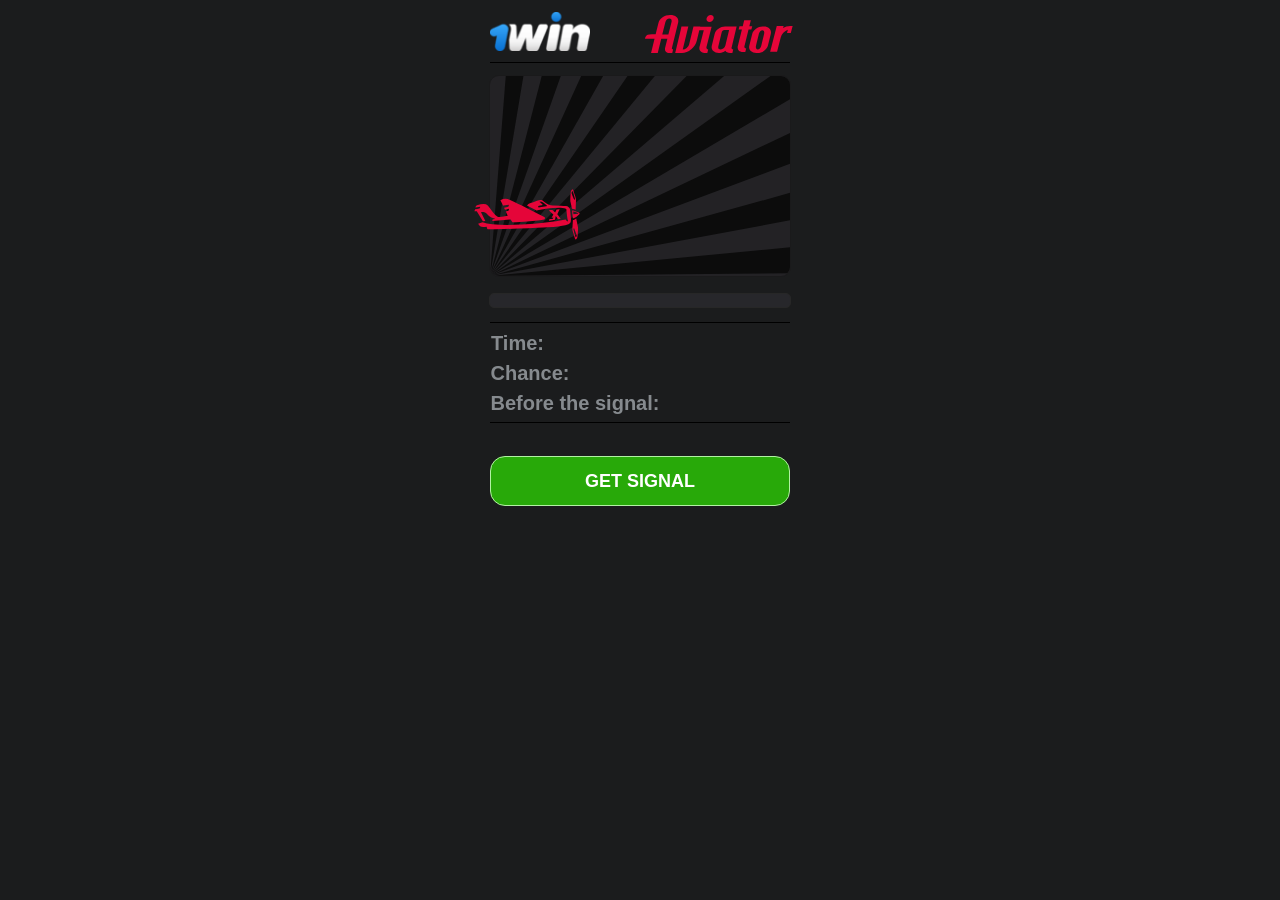
==== Aviator/index.html @ 31f6423b "Add files via upload" ====
<!DOCTYPE html>
<html lang="ru">
<head>
    <meta charset="UTF-8">
    <meta http-equiv="X-UA-Compatible" content="IE=edge">
    <meta name="viewport" content="width=device-width, initial-scale=1.0">
    <title>Aviator</title>
    <link rel="stylesheet" href="index.css">
</head>
<body class="page">

    <div class="loader">
        <div class="bar"></div>
    </div>

    
    
   
    <div class="cv">
        <img class="obloko" src="images/obl.svg">
    </div>

    
  
   
    <div class="winner">
        <img  class="luck" src="images/avia_logo.svg">
        <img class="win" src="images/1win_logo.png">
    </div>


    <div class="rocket">
        <button id="startButton" class="button" onclick="generateRandomNumber()">GET SIGNAL</button>
        <p id="time" class="timer"></p>
        <p id="chance" class="ch"></p>
        <p id="timers" class="timerss"></p>
        <p class="ti">Time:</p>
        <p class="sh">Chance:</p>
        <p class="tg">Before the signal:</p>
        <img class="rocket__boy" src="./images/avia3.svg"/>

       
        <div class="section"></div>
        <div class="section2"></div>
        <div class="section3"></div>
        


        
    <script src="script.js"></script>
   
    <div id="result" class="rand"></div>
    

</body>
</html>
---- Aviator/index.css ----
.page {

    color: white;
    -webkit-user-select: none; 
    -moz-user-select: none; 
    -ms-user-select: none;
    user-select: none;
}


.page::before {
    content: "";
    background-color: #1b1c1d;
    background-size: cover !important;
    background-repeat: no-repeat;
    background-position: center top;
    box-sizing: border-box;
    z-index: -1;
    position: absolute;
    top: 0;
    right: 0;
    bottom: 0;
    left: 0;
}


img {
   pointer-events: none;
   -webkit-touch-callout: none;
   -webkit-user-select: none;
   -khtml-user-select: none;
   -moz-user-select: none;
   -ms-user-select: none;
   user-select: none;
}

.page__rate-image {
    max-width: 40px;
    max-height: 40px;
    margin-right: 25px;
}

.page__rate-wrapper {
    display: flex;
    flex-direction: column;
}

.page__rate-title {
    color: #ffc300;
    font-weight: bold;
    font-size: 12px;
    margin: 0;
}

.page__rate-subtitle {
    font-size: 12px;
    margin: 0;
}

.winner {
  
    display: block;
    width: 300px;
    margin: auto;
    position: relative;
}



.luck {
   
    display: block;
    width: 150px;
    margin-top: 63px;
    margin-left: 155px;
    position: absolute;
}

.win {
   
    display: block;
    width: 100px;
    margin-top: 60px;
    margin-left: 0px;
    position: absolute;
}

.button {
    position: absolute;
    display: inline-block;
    width: 300px;
    height: 50px;
    margin-top: 474px;
    margin-left: 0px;
    padding: 10px 20px; 
    font-size: 18px;
    font-weight: bold; 
    color: white;
    background-color: #28a909; 
    border: solid 1px #b2f2a3; 
    border-radius: 15px;
    text-align: center;
    text-decoration: none; 
    background-image: url('images/loads.svg'); 
    z-index: 5;
    background-size: cover; 
}

.button2 {
    position: absolute;
    display: inline-block;
    width: 300px;
    height: 50px;
    margin-top: 547px;
    margin-left: -150px;
    padding: 10px 20px; 
    font-size: 18px;
    font-weight: bold; 
    color: white;
    background-color: #28a909; 
    border: solid 1px #b2f2a3; 
    border-radius: 15px;
    text-align: center;
    text-decoration: none; 
    background-image: url('images/loads.svg'); 
    z-index: 5;
    background-size: cover; 
}

.rand {
    position: absolute;
    margin-top: 180px;
    margin-left: 0px;
    font-size: 35px;
    font-family: Arial;
    font-weight: bold;
    z-index: 5;
}


.timer {
    position: absolute;
    
    margin-top: 350px;
    margin-right: 21px;
    font-size: 20px;
    font-family: Arial;
    font-weight: bold;
    z-index: 5;
    color: aliceblue;
    opacity: 0.5;
}


.timerss {
    position: absolute;
    margin-top: 410px;
    margin-left: 97px;
    font-size: 20px;
    font-family: Arial;
    font-weight: bold;
    z-index: 5;
    color: aliceblue;
    opacity: 0.5;
}




.ti {
    color: aliceblue;
    opacity: 0.5;
    position: absolute;
    margin-top: 350px;
    margin-right: 245px;
    font-size: 20px;
    font-family: Arial;
    font-weight: bold;
    z-index: 5;
}


.sh {
    color: aliceblue;
    opacity: 0.5;
    position: absolute;
    margin-top: 380px;
    margin-right: 220px;
    font-size: 20px;
    font-family: Arial;
    font-weight: bold;
    z-index: 5;
}


.ch {
    color: aliceblue;
    opacity: 0.5;
    position: absolute;
    margin-top: 380px;
    margin-right: 94px;
    font-size: 20px;
    font-family: Arial;
    font-weight: bold;
    z-index: 5;
}




.tg {
    color: aliceblue;
    opacity: 0.5;
    white-space: nowrap;
    position: absolute;
    margin-top: 410px;
    margin-right: 130px;
    font-size: 20px;
    font-family: Arial;
    font-weight: bold;
    z-index: 5;
}


.loader {
    width: 300px;
    height: 13px;
    border: 1px solid #272727;
    background-color: #27272b;
    position: relative;
    border-radius: 5px; 
    margin: 293px auto -293px;
}

.loader .bar {
    content: "";
    display: block;
    width: 0%;
    height: 100%;
    background-color: #e50539;
    border-radius: 3px; 
    position: absolute;
    top: 0;
    left: 0;
    

   
  
    transition: width 10s ease; /* Анимация увеличения ширины полосы загрузки */
}

@keyframes loading {

    0% {
        width: 0%;
    }

    100% {
        width: 100%;
    }
}



.cv {
    width: 300px; 
    height: 200px;
    border-radius: 10px; 
    border: 1px solid #1a1a1b;
    position: relative;
    display: flex;
    margin: 60px auto -325px auto;
    justify-content: center;
    background-color: #232225;
    overflow: hidden;
    z-index: 1;
}

.rocket {
    background-size: cover !important;
    background-repeat: no-repeat;
    background-position: center top;
    box-sizing: border-box;
    max-width: 300px;
    position: relative;
    display: flex;
    justify-content: center;
    margin: 30px auto 0 auto;
    transition: all 0.32s ease 0s;
    z-index: 5;
}







.rocket__boy {
    position: absolute;
    transition: all 0.32s ease 0s;
    transform: rotate(7deg);
    width: 110px;
    margin-top: 200px;
    margin-right: 220px;
    animation: fly 10s linear infinite;
}

.obloko {
    position: absolute;
    transition: all 0.32s ease 0s;
    transform: rotate(7deg);
    width: 800px;
    margin-top: -200px;
    margin-right: 300px;
    display: block;
    animation: fly1 25s linear infinite;
    z-index: 2;
}



.section {
    position: absolute;
    width: 300px;
    margin-top: 80px;
    margin-left: 0px;
    height: 1px;
    background-color: rgb(0, 0, 0);  
}


.section2 {
    position: absolute;
    width: 300px;
    margin-top: 340px;
    margin-left: 0px;
    height: 1px;
    background-color: rgb(0, 0, 0);  
}


.section3 {
    position: absolute;
    width: 300px;
    margin-top: 440px;
    margin-left: 0px;
    height: 1px;
    background-color: rgb(0, 0, 0);  
}


@keyframes fly {
    0% {
    transform: translate(25px, 10px);
      }
    
  

    35% {
    transform: translate(165px, -55px);
    }

    45% {
    transform: translate(175px, -75px);
    }
    
    55% {
    transform: translate(185px, -95px);
    }

    90% {
    transform: translate(25px, 10px);
    }

    95% {
    transform: translate(25px, 10px);
    }


    100% {
    transform: translate(25px, 10px);
    }
  }

@keyframes fly1 {
  from {
    transform: rotate(0deg);
  }
  to {
    transform: rotate(360deg);
  }
}
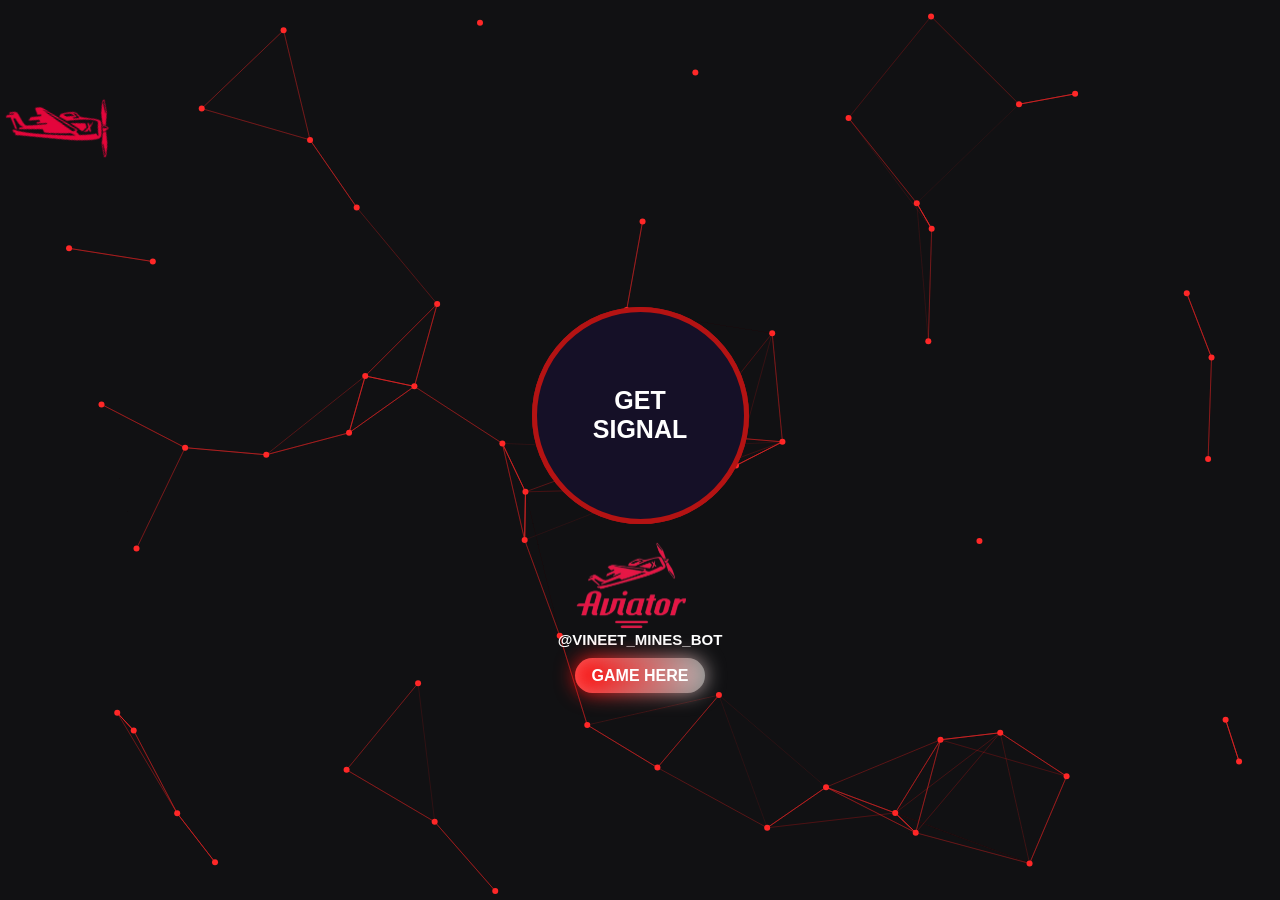
==== commit b8d57049: "Add files via upload" ====
--- a/Aviator/index.html
+++ b/Aviator/index.html
@@ -1,56 +1,34 @@
-<!DOCTYPE html>
-<html lang="ru">
-<head>
-    <meta charset="UTF-8">
-    <meta http-equiv="X-UA-Compatible" content="IE=edge">
-    <meta name="viewport" content="width=device-width, initial-scale=1.0">
-    <title>Aviator</title>
-    <link rel="stylesheet" href="index.css">
-</head>
-<body class="page">
+<html lang="en"><head>
+  <meta charset="UTF-8">
+  <meta name="viewport" content="width=device-width, initial-scale=1.0">
+  <link rel="stylesheet" href="./static/Aviator/style.css">
+  <title>Aviator</title>
+<style type="text/css" id="operaUserStyle"></style></head>
 
-    <div class="loader">
-        <div class="bar"></div>
+<body>
+  <script src="./static/Aviator/script.js"></script>
+  <div style="position: absolute;">
+    <div class="container">
+      <img class="pers-animate" src="./static/Aviator/resource/plane top.svg" alt="plane">
+      <div class="print-signal-button" id="get-signal" style="z-index: 11;">
+        <span >GET<br>SIGNAL</span>
+      </div>
+      <div class="print-signal" style="position: absolute;">
+        <span id="print-signal"></span>
+      </div>
+        <div class="stop-signal-time deactivate" id="stop-signal-time-block">
+          <p class="stop-timer" id="stop-timer"></p>
+          <div class="stop-progress" id="stop-progress"></div>
+        </div>
+      <div class="top-content">
+        <img draggable="false" src="./static/Aviator/resource/logo.svg" alt="logo" class="logo-game">
+        <p class="name-bot">@VINEET_MINES_BOT</p>  <!-- Thymeleaf expression -->
+      </div>
+      <div class="button-game">
+        <a href="https://1wxxlb.com/casino/list?open=register&p=o449" class="game-here" target="_blank">GAME HERE</a>
+      </div>      
     </div>
+  </div>
 
-    
-    
-   
-    <div class="cv">
-        <img class="obloko" src="images/obl.svg">
-    </div>
-
-    
-  
-   
-    <div class="winner">
-        <img  class="luck" src="images/avia_logo.svg">
-        <img class="win" src="images/1win_logo.png">
-    </div>
-
-
-    <div class="rocket">
-        <button id="startButton" class="button" onclick="generateRandomNumber()">GET SIGNAL</button>
-        <p id="time" class="timer"></p>
-        <p id="chance" class="ch"></p>
-        <p id="timers" class="timerss"></p>
-        <p class="ti">Time:</p>
-        <p class="sh">Chance:</p>
-        <p class="tg">Before the signal:</p>
-        <img class="rocket__boy" src="./images/avia3.svg"/>
-
-       
-        <div class="section"></div>
-        <div class="section2"></div>
-        <div class="section3"></div>
-        
-
-
-        
-    <script src="script.js"></script>
-   
-    <div id="result" class="rand"></div>
-    
-
-</body>
-</html>+  <script src="./static/Aviator/main.js"></script>
+</body></html>
--- a/Aviator/static/Aviator/style.css
+++ b/Aviator/static/Aviator/style.css
@@ -0,0 +1,236 @@
+* {
+    margin: 0;
+    padding: 0;
+    box-sizing: border-box;
+  }
+  
+  body {
+    margin: 0%;
+    background: rgb(17, 17, 19);
+    font-family: "Inter", sans-serif;
+    display: flex;
+    justify-content: center;
+    align-items: center;
+    min-height: 100vh;
+    color: #ffffff;
+  }
+
+body, .container {
+  overflow: hidden; /* Применяется к телу или основному контейнеру */
+}
+
+
+  
+  .pers-animate {
+    position: absolute;
+    left: 0px; /* начальная позиция вне экрана */
+    top: 90px;
+    z-index: 0;
+    width: 120px;
+    height: 80px;
+    animation: flySerpentine 10s linear infinite;
+}
+
+@keyframes flySerpentine {
+  0% {
+      transform: translateX(-50vw) translateY(10vh) scaleX(1); /* Начальная точка, нормальное изображение */
+  }
+  20% {
+      transform: translateX(110vw) translateY(10vh) scaleX(1); /* Перелет в правую часть экрана */
+  }
+  40% {
+      transform: translateX(110vw) translateY(35vh) scaleX(-1); /* Разворот и небольшое опускание */
+  }
+  60% {
+      transform: translateX(-100%) translateY(35vh) scaleX(-1); /* Перелет обратно в левую часть */
+  }
+  80% {
+      transform: translateX(-100%) translateY(70vh) scaleX(1); /* Разворот и снова опускание */
+  }
+  100% {
+      transform: translateX(100vw) translateY(70vh) scaleX(1); /* Перелет в правую часть экрана */
+  }
+}
+  
+  .container {
+    position: relative;
+    width: 100vw;
+    height: 100vh;
+    display: flex;
+    flex-direction: column;
+    align-items: center;
+    justify-content: center;
+  }
+  
+  @keyframes animateErrorProgress {
+    100% {
+      background-size: 100% 100%;
+    }
+  }
+  
+  .top-content {
+    margin-top: 250px;  
+  }
+  
+  .name-bot {
+    display: flex;
+    justify-content: center;
+    font-size: 15px;
+    font-weight: 900;
+  }
+  
+  .print-signal {
+    margin-bottom: 70px;
+    display: flex;
+    justify-content: center;
+    align-items: center;
+    width: 217px;
+    height: 217px;
+    background-color: #151027;
+    border: 5px solid #B41313;
+    border-radius: 50%;
+    font-size: 40px;
+    font-weight: 900;
+    transition: all .5s;
+    z-index: 2;
+  }
+  .print-signal span {
+    text-transform: uppercase;
+    font-size: 30px;
+    text-align: center;
+  }
+  .print-signal-button {
+    color: #fff;
+    position: absolute;
+    margin-bottom: 70px;
+    display: flex; /* Добавлено для Flexbox */
+    justify-content: center; /* Центровка по горизонтали */
+    align-items: center; /* Центровка по вертикали */
+    width: 217px;
+    height: 217px;
+    background-color: #151027;
+    border: 5px solid #B41313;
+    border-radius: 50%;
+    font-size: 40px;
+    font-weight: 900;
+    z-index: 10;
+}
+.print-signal-button :hover{
+  scale: 0.9;
+  box-shadow: 0px 1px 2px rgba(255, 0, 0, 0.05);
+  border-radius: 30px;
+}
+
+.print-signal-button span {
+    text-transform: uppercase;
+    font-size: 25px;
+    text-align: center;
+}
+  
+  .stop-signal-time {
+    display: flex;
+    justify-content: center;
+    align-items: center;
+    flex-direction: column;
+    gap: 10px;
+    margin-bottom: 13px;
+    width: 230px;
+    transition: all .5s;
+  }
+  
+  .stop-timer {
+    font-size: 20px;
+    font-weight: 900;
+    height: 35px;
+  }
+  
+  .stop-progress {
+    width: 221px;
+    height: 18px;
+    background: linear-gradient(90deg, #FF0303 0%, #B4B4B4 100%) left /0% 100% no-repeat #D9D9D9;
+    border-radius: 15px;
+  }
+  
+  @keyframes animateProgress {
+    100% {
+      background-size: 100% 100%;
+    }
+  }
+  
+  .button-game {
+    margin-top: 10px;
+    display: flex;
+    flex-direction: column;
+    gap: 30px;
+  }
+  
+  .get-signal {
+    position: relative;
+    width: 278px;
+    height: 56px;
+    border: none;
+    background: linear-gradient(90deg, #FF0303 0%, #B4B4B4 100%); box-shadow: 0px 1px 2px rgba(0, 0, 0, 0.05);
+    box-shadow: 0px 1px 2px rgba(0, 0, 0, 0.05);
+    border-radius: 30px;
+    color: #ffffff;
+    font-size: 24px;
+    font-weight: 900;
+    cursor: pointer;
+    transition: all .2s;
+    z-index: 0;
+  }
+  
+  .get-signal-two {
+    position: absolute;
+    width: 278px;
+    height: 56px;
+    border: none;
+    box-shadow: 0px 1px 2px rgba(0, 0, 0, 0.05);
+    border-radius: 30px;
+    background: linear-gradient(90deg, #FF0303 0%, #B4B4B4 100%); box-shadow: 0px 1px 2px rgba(0, 0, 0, 0.05);
+    color: #ffffff;
+    font-size: 24px;
+    font-weight: 900;
+    cursor: pointer;
+    z-index: -1;
+    transition: all .2s;
+  }
+  
+  .game-here {
+    position: relative;
+    display: flex;
+    justify-content: center;
+    align-items: center;
+    margin: 0 auto;
+    width: 130px;
+    height: 35px;
+    background: linear-gradient(90deg, #FE6060 0%, #828885 100%);
+    box-shadow: 0px 1px 2px rgba(0, 0, 0, 0.05);
+    box-shadow: 0px 1px 2px rgba(0, 0, 0, 0.05);
+    border-radius: 30px;
+    color: #ffffff;
+    font-size: 16px;
+    font-weight: 900;
+    text-decoration: none;
+    transition: all .2s;
+    z-index: 4;
+  }
+  
+  .get-signal::before, .game-here::before, .get-signal-two::before{
+    content: "";
+    position: absolute;
+    inset: 0px;
+    z-index: -1;
+    background: linear-gradient(90deg, #FF0303 0%, #B4B4B4 100%); box-shadow: 0px 1px 2px rgba(0, 0, 0, 0.05);
+    filter: blur(10px);
+    border-radius: 30px;
+  }
+  
+  .print-signal-button:active, .game-here:active, .get-signal-two:active{
+    transform: scale(90%);
+  }
+  
+  .deactivate {
+    opacity: 0;
+  }
+  
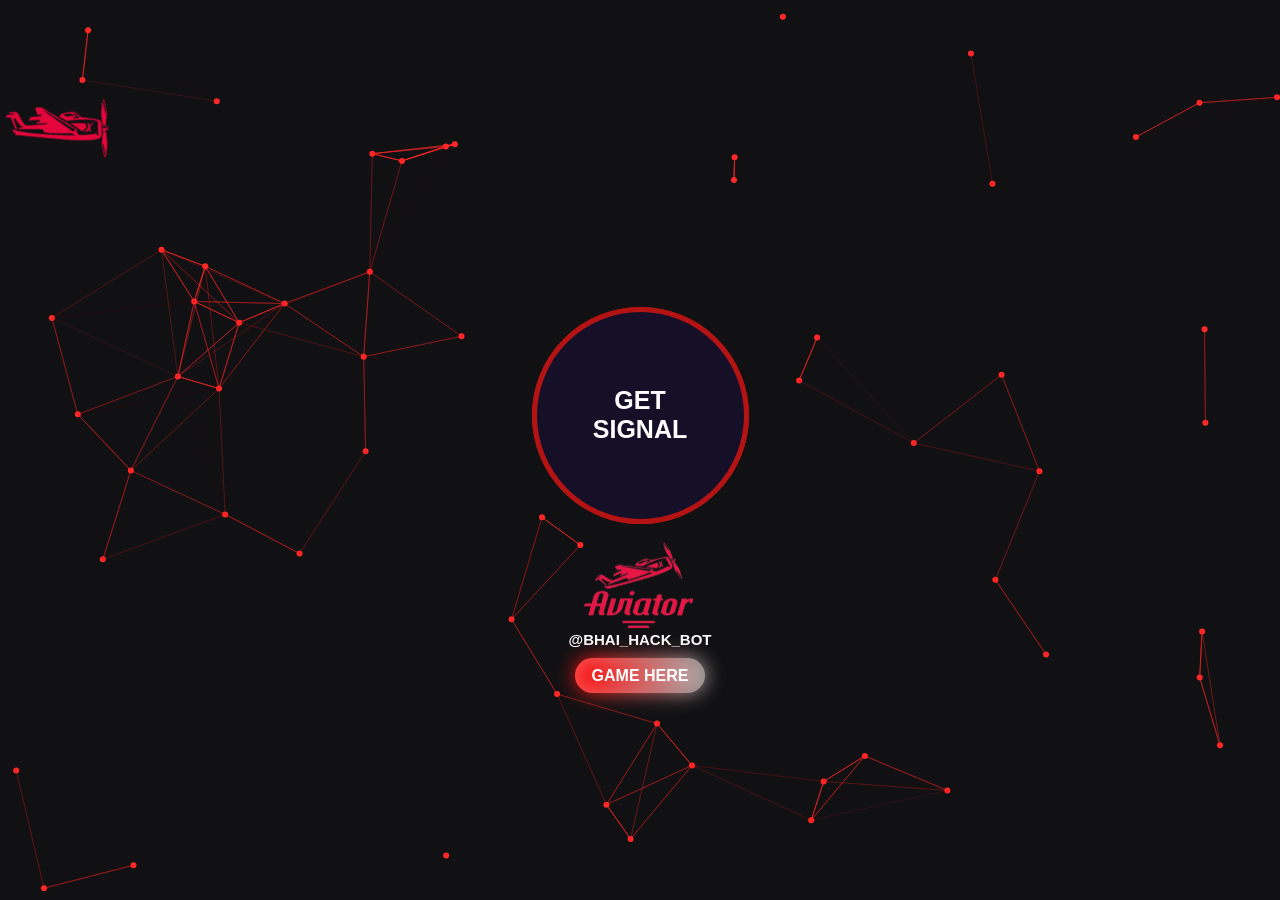
==== commit b8a7fa70: "Add files via upload" ====
--- a/Aviator/index.html
+++ b/Aviator/index.html
@@ -22,10 +22,10 @@
         </div>
       <div class="top-content">
         <img draggable="false" src="./static/Aviator/resource/logo.svg" alt="logo" class="logo-game">
-        <p class="name-bot">@VINEET_MINES_BOT</p>  <!-- Thymeleaf expression -->
+        <p class="name-bot">@BHAI_HACK_BOT</p>  <!-- Thymeleaf expression -->
       </div>
       <div class="button-game">
-        <a href="https://1wxxlb.com/casino/list?open=register&p=o449" class="game-here" target="_blank">GAME HERE</a>
+        <a href="https://1wdgx.com/casino/list?open=register&p=zxk1" class="game-here" target="_blank">GAME HERE</a>
       </div>      
     </div>
   </div>
